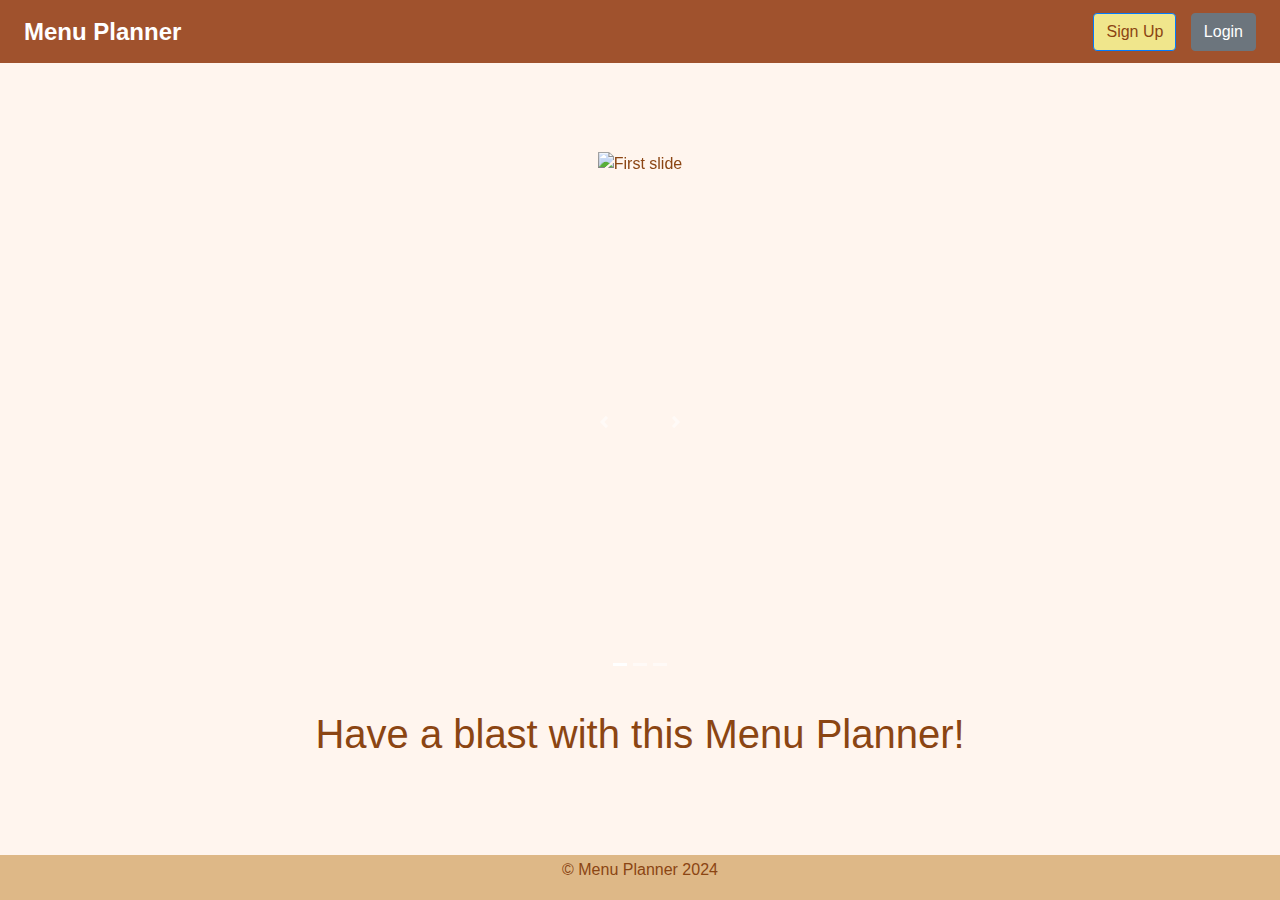
==== frontend/index.html @ 6685f235 "Main Page: added html + css" ====
<!DOCTYPE html>
<html lang="en">
<head>
    <meta charset="UTF-8">
    <meta name="viewport" content="width=device-width, initial-scale=1.0">
    <title>Menu Planner</title>
    <link rel="stylesheet" href="https://maxcdn.bootstrapcdn.com/bootstrap/4.5.2/css/bootstrap.min.css">
    <link rel="stylesheet" href="styles.css">
</head>
<body>

    <!-- Header Section -->
    <header class="d-flex justify-content-between align-items-center px-4">
        <div class="logo">Menu Planner</div>
        <div class="auth-buttons">
            <button class="btn btn-primary">Sign Up</button>
            <button class="btn btn-secondary">Login</button>
        </div>
    </header>

    <!-- Main Content Section -->
    <main class="carousel-container">
        <div id="carouselExampleIndicators" class="carousel slide" data-ride="carousel">
            <ol class="carousel-indicators">
                <li data-target="#carouselExampleIndicators" data-slide-to="0" class="active"></li>
                <li data-target="#carouselExampleIndicators" data-slide-to="1"></li>
                <li data-target="#carouselExampleIndicators" data-slide-to="2"></li>
            </ol>
            <div class="carousel-inner">
                <div class="carousel-item active">
                    <img src="" class="d-block w-100" alt="First slide">
                </div>
                <div class="carousel-item">
                    <img src="" class="d-block w-100" alt="Second slide">
                </div>
                <div class="carousel-item">
                    <img src="" class="d-block w-100" alt="Third slide">
                </div>
            </div>
            <a class="carousel-control-prev" href="#carouselExampleIndicators" role="button" data-slide="prev">
                <span class="carousel-control-prev-icon" aria-hidden="true"></span>
                <span class="sr-only">Previous</span>
            </a>
            <a class="carousel-control-next" href="#carouselExampleIndicators" role="button" data-slide="next">
                <span class="carousel-control-next-icon" aria-hidden="true"></span>
                <span class="sr-only">Next</span>
            </a>
        </div>
        <div class="main-text">
            <h1>Have a blast with this Menu Planner!</h1>
        </div>
    </main>

    <!-- Footer Section -->
    <footer class="text-center">
        <p>&copy; Menu Planner 2024</p>
    </footer>

    <!-- Bootstrap JavaScript Libraries -->
    <script src="https://code.jquery.com/jquery-3.5.1.slim.min.js"></script>
    <script src="https://cdn.jsdelivr.net/npm/@popperjs/core@2.5.2/dist/umd/popper.min.js"></script>
    <script src="https://maxcdn.bootstrapcdn.com/bootstrap/4.5.2/js/bootstrap.min.js"></script>
</body>
</html>
---- frontend/styles.css ----
/* General Reset */
* {
    margin: 0;
    padding: 0;
    box-sizing: border-box;
    font-family: Arial, sans-serif;
}

/* Color palette */
:root {
    --wood-brown: #A0522D;
    --light-wood: #DEB887;
    --dark-brown: #8B4513;
    --warm-yellow: #F0E68C;
    --cream: #FFF5EE;
}

/* Body styling */
body {
    background-color: var(--cream);
    color: var(--dark-brown);
    display: flex;
    flex-direction: column;
    min-height: 100vh; /* Ensure the body takes full viewport height */
}

/* Header styling */
header {
    background-color: var(--wood-brown);
    color: white;
    height: 7vh;
    display: flex;
    align-items: center;
    justify-content: space-between;
    padding: 0 1rem;
    flex-shrink: 0; /* Prevent shrinking when content overflows */
}

.logo {
    font-size: 1.5rem;
    font-weight: bold;
}

.auth-buttons .btn-primary {
    background-color: var(--warm-yellow);
    color: var(--dark-brown);
    margin-right: 10px;
}

/* Main Content Styling */
main {
    flex: 1; /* Ensure main content grows to fill available space */
    display: flex;
    flex-direction: column;
    align-items: center;
    justify-content: center;
    padding: 1rem;
}

.carousel-container {
    width: 100%;
}

.carousel img {
    height: 60vh;
    object-fit: cover;
    width: 100%; /* Ensure the image spans full width */
}

.main-text h1 {
    color: var(--dark-brown);
    margin-top: 2vh;
}

/* Footer styling */
footer {
    background-color: var(--light-wood);
    height: 5vh;
    display: flex;
    align-items: center;
    justify-content: center;
    flex-shrink: 0; /* Prevent footer from shrinking */
}
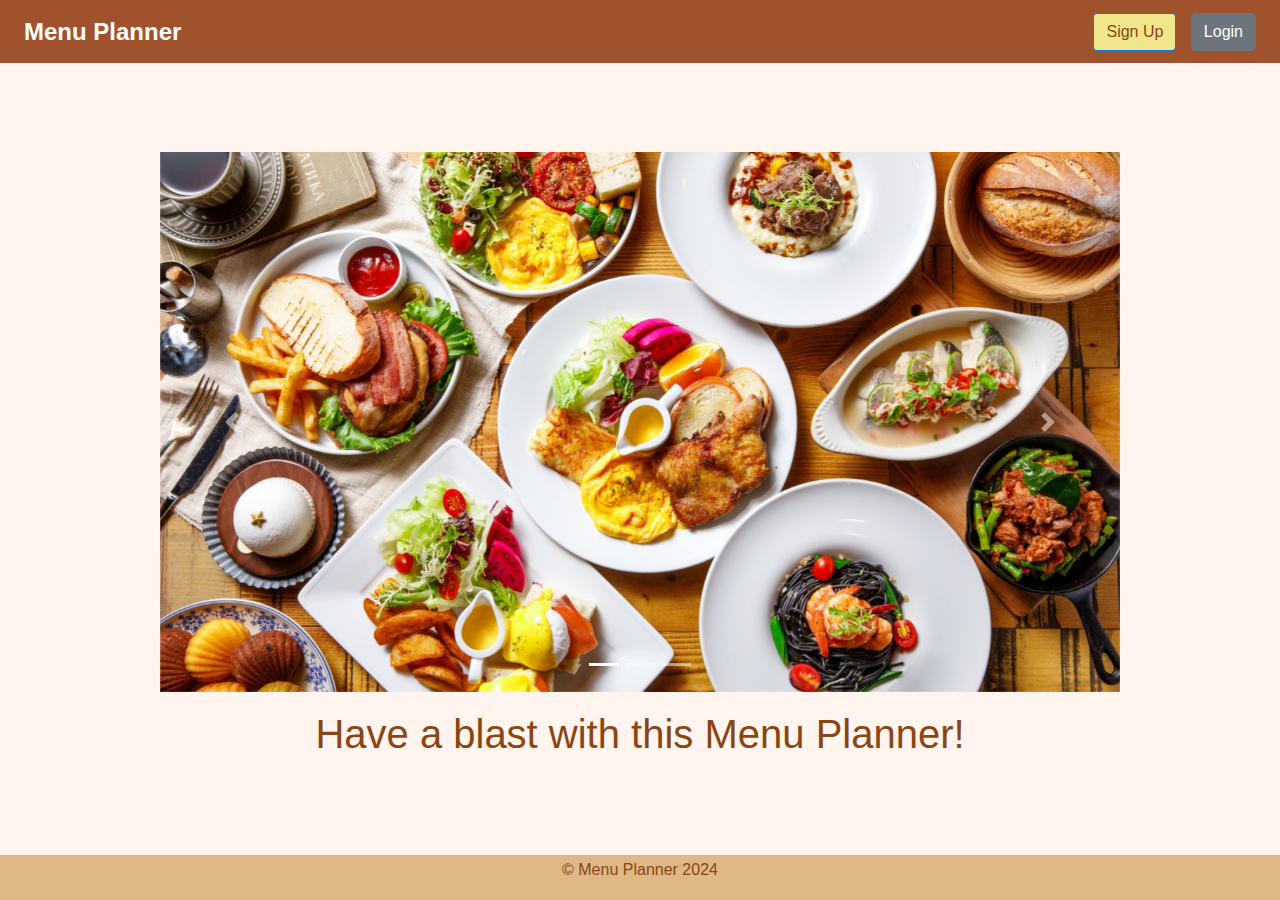
==== commit 9d08e90a: "MainPage add images" ====
--- a/frontend/index.html
+++ b/frontend/index.html
@@ -28,13 +28,13 @@
             </ol>
             <div class="carousel-inner">
                 <div class="carousel-item active">
-                    <img src="" class="d-block w-100" alt="First slide">
+                    <img src="images/carousel_1.jpg" class="d-block w-100" alt="First slide">
                 </div>
                 <div class="carousel-item">
-                    <img src="" class="d-block w-100" alt="Second slide">
+                    <img src="images/carousel_2.jpg" class="d-block w-100" alt="Second slide">
                 </div>
                 <div class="carousel-item">
-                    <img src="" class="d-block w-100" alt="Third slide">
+                    <img src="images/carousel_3.jpg" class="d-block w-100" alt="Third slide">
                 </div>
             </div>
             <a class="carousel-control-prev" href="#carouselExampleIndicators" role="button" data-slide="prev">
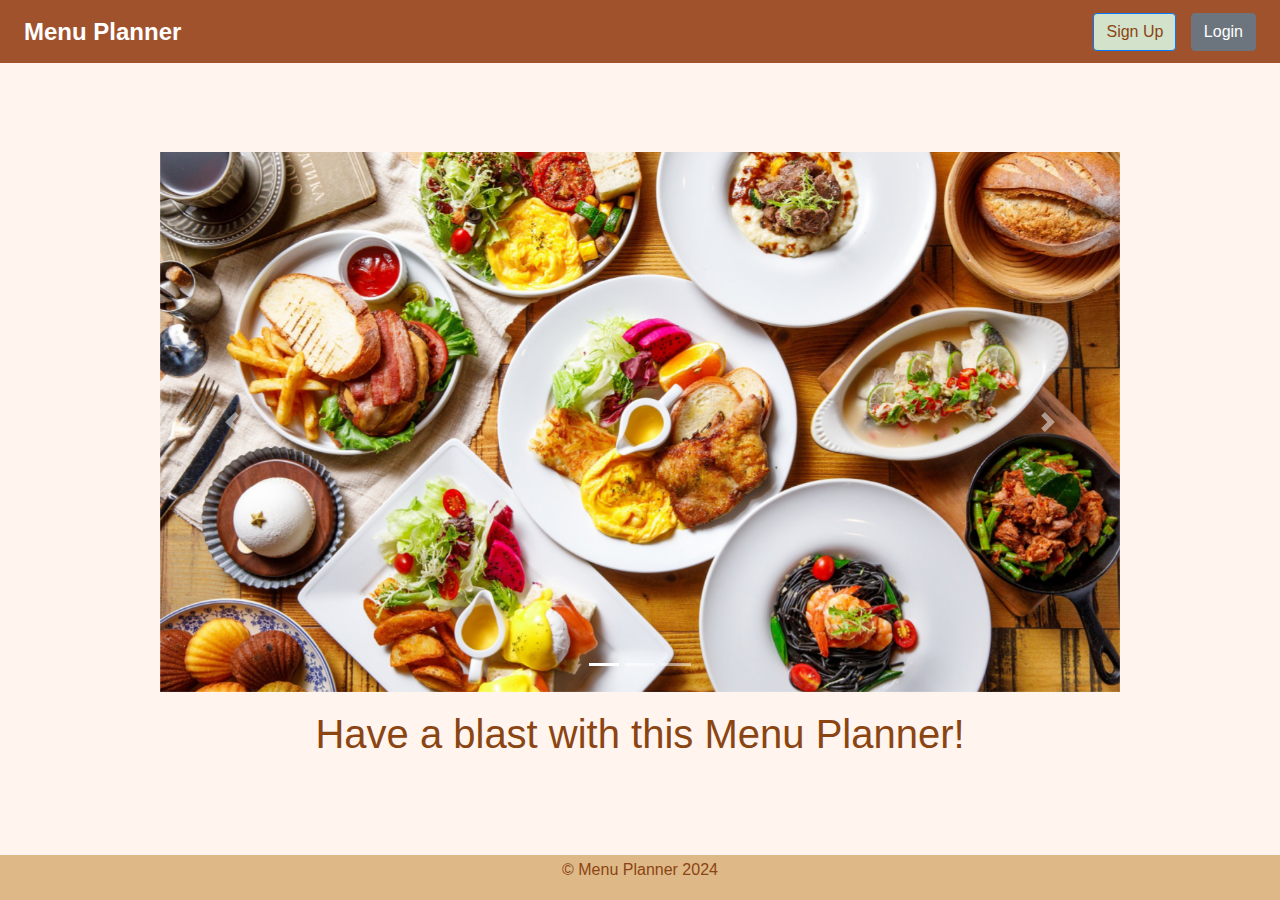
==== commit 1c6f350d: "WeeksPage add grid" ====
--- a/frontend/index.html
+++ b/frontend/index.html
@@ -60,5 +60,14 @@
     <script src="https://code.jquery.com/jquery-3.5.1.slim.min.js"></script>
     <script src="https://cdn.jsdelivr.net/npm/@popperjs/core@2.5.2/dist/umd/popper.min.js"></script>
     <script src="https://maxcdn.bootstrapcdn.com/bootstrap/4.5.2/js/bootstrap.min.js"></script>
+    <script>
+        // Navigation
+        document.querySelector('.btn-primary').addEventListener('click', function() {
+            window.location.href = 'weeks.html'; // Redirect to Main Page
+        });
+        document.querySelector('.btn-secondary').addEventListener('click', function() {
+            window.location.href = 'weeks.html'; // Redirect to Main Page
+        });
+    </script>
 </body>
 </html>
--- a/frontend/styles.css
+++ b/frontend/styles.css
@@ -11,7 +11,7 @@
     --wood-brown: #A0522D;
     --light-wood: #DEB887;
     --dark-brown: #8B4513;
-    --warm-yellow: #F0E68C;
+    --warm-green: #D3E2CA;
     --cream: #FFF5EE;
 }
 
@@ -42,7 +42,7 @@
 }
 
 .auth-buttons .btn-primary {
-    background-color: var(--warm-yellow);
+    background-color: var(--warm-green);
     color: var(--dark-brown);
     margin-right: 10px;
 }
@@ -56,6 +56,15 @@
     justify-content: center;
     padding: 1rem;
 }
+
+/*!* Main Content *!*/
+/*.main-content {*/
+/*    flex: 1;*/
+/*    display: flex;*/
+/*    justify-content: center;*/
+/*    align-items: center;*/
+/*    padding: 2rem;*/
+/*}*/
 
 .carousel-container {
     width: 100%;
@@ -72,6 +81,81 @@
     margin-top: 2vh;
 }
 
+/* Header updates for Personal Page */
+.user-info {
+    color: white;
+    font-size: 1rem;
+}
+
+.avatar {
+    width: 40px;
+    height: 40px;
+    border-radius: 50%;
+    object-fit: cover;
+}
+
+.username {
+    font-weight: bold;
+}
+
+.logout-btn {
+    background-color: #ff4d4d;
+    border: none;
+    padding: 5px 10px;
+    font-size: 0.9rem;
+    color: white;
+    cursor: pointer;
+}
+
+.logout-btn:hover {
+    background-color: #ff1a1a;
+}
+
+.week-grid {
+    display: grid;
+    grid-template-columns: repeat(3, 1fr); /* 3 columns */
+    gap: 2rem; /* Slightly larger gap between items */
+    width: 100%;
+    max-width: 1200px; /* Increased width for larger grid */
+}
+
+/* Placeholders: Larger size */
+.placeholder {
+    width: 100%;
+    height: 300px; /* Twice the height */
+    display: flex;
+    justify-content: center;
+    align-items: center;
+    font-size: 1.5rem; /* Slightly larger font */
+    border-radius: 10px;
+}
+
+/* Empty state */
+.placeholder.empty {
+    border: 2px dotted #ccc;
+    color: #ccc;
+}
+
+/* Filled states */
+.placeholder.created-week {
+    background-color: var(--warm-green);
+    color: var(--dark-brown);
+    font-weight: bold;
+    text-align: center;
+}
+
+.placeholder.add-week {
+    border: 2px dashed var(--wood-brown);
+    font-size: 2rem;
+    color: var(--wood-brown);
+    cursor: pointer;
+}
+
+.placeholder.add-week:hover {
+    background-color: var(--light-wood);
+    color: var(--dark-brown);
+}
+
 /* Footer styling */
 footer {
     background-color: var(--light-wood);
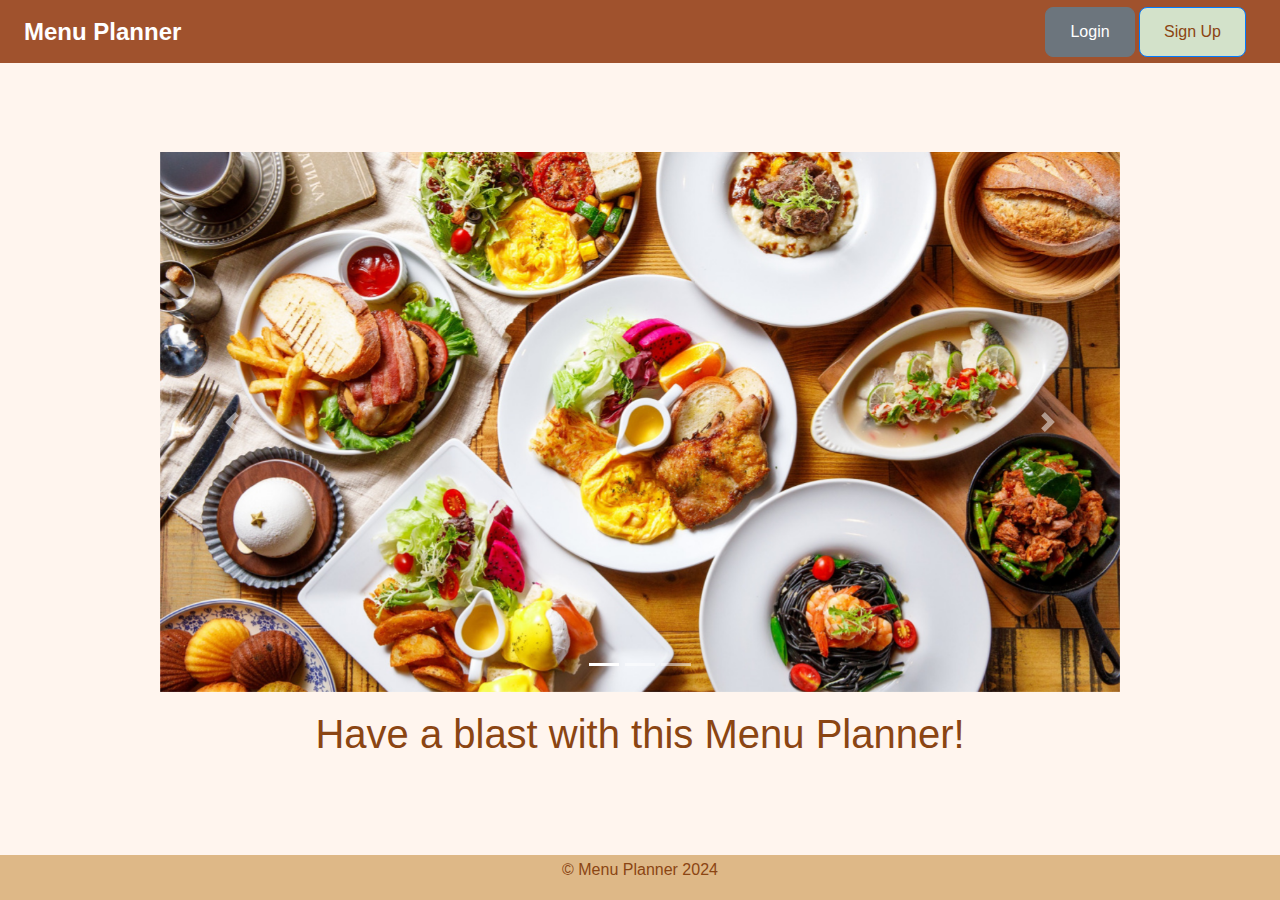
==== commit cbdd8786: "add alembic first migration" ====
--- a/frontend/index.html
+++ b/frontend/index.html
@@ -5,7 +5,7 @@
     <meta name="viewport" content="width=device-width, initial-scale=1.0">
     <title>Menu Planner</title>
     <link rel="stylesheet" href="https://maxcdn.bootstrapcdn.com/bootstrap/4.5.2/css/bootstrap.min.css">
-    <link rel="stylesheet" href="styles.css">
+    <link rel="stylesheet" href="css/styles.css">
 </head>
 <body>
 
@@ -13,8 +13,8 @@
     <header class="d-flex justify-content-between align-items-center px-4">
         <div class="logo">Menu Planner</div>
         <div class="auth-buttons">
-            <button class="btn btn-primary">Sign Up</button>
-            <button class="btn btn-secondary">Login</button>
+            <button class="btn btn-secondary" onclick="window.location.href='/login'">Login</button>
+            <button class="btn btn-primary" onclick="fetchWeeks('signup')">Sign Up</button>
         </div>
     </header>
 
@@ -60,14 +60,6 @@
     <script src="https://code.jquery.com/jquery-3.5.1.slim.min.js"></script>
     <script src="https://cdn.jsdelivr.net/npm/@popperjs/core@2.5.2/dist/umd/popper.min.js"></script>
     <script src="https://maxcdn.bootstrapcdn.com/bootstrap/4.5.2/js/bootstrap.min.js"></script>
-    <script>
-        // Navigation
-        document.querySelector('.btn-primary').addEventListener('click', function() {
-            window.location.href = 'weeks.html'; // Redirect to Main Page
-        });
-        document.querySelector('.btn-secondary').addEventListener('click', function() {
-            window.location.href = 'weeks.html'; // Redirect to Main Page
-        });
-    </script>
+    <script src="scripts/scripts.js"></script>
 </body>
 </html>
--- a/frontend/css/styles.css
+++ b/frontend/css/styles.css
@@ -0,0 +1,175 @@
+/* General Reset */
+* {
+    margin: 0;
+    padding: 0;
+    box-sizing: border-box;
+    font-family: Arial, sans-serif;
+}
+
+/* Color palette */
+:root {
+    --wood-brown: #A0522D;
+    --light-wood: #DEB887;
+    --dark-brown: #8B4513;
+    --warm-green: #D3E2CA;
+    --cream: #FFF5EE;
+}
+
+/* Body styling */
+body {
+    background-color: var(--cream);
+    color: var(--dark-brown);
+    display: flex;
+    flex-direction: column;
+    min-height: 100vh; /* Ensure the body takes full viewport height */
+}
+
+/* Header styling */
+header {
+    background-color: var(--wood-brown);
+    color: white;
+    height: 7vh;
+    display: flex;
+    align-items: center;
+    justify-content: space-between;
+    padding: 0 1rem;
+    flex-shrink: 0; /* Prevent shrinking when content overflows */
+}
+
+.logo {
+    font-size: 1.5rem;
+    font-weight: bold;
+}
+
+/* Uniform button sizes across the app */
+.btn {
+    font-size: 1rem;
+    padding: 0.75rem 1.5rem;
+    border-radius: 8px;
+}
+
+.btn-primary {
+    background-color: var(--warm-green);
+    color: var(--dark-brown);
+    margin-right: 10px;
+}
+
+/* Main Content Styling */
+main {
+    flex: 1; /* Ensure main content grows to fill available space */
+    display: flex;
+    flex-direction: column;
+    align-items: center;
+    justify-content: center;
+    padding: 1rem;
+}
+
+.carousel-container {
+    width: 100%;
+}
+
+.carousel img {
+    height: 60vh;
+    object-fit: cover;
+    width: 100%; /* Ensure the image spans full width */
+}
+
+.main-text h1 {
+    color: var(--dark-brown);
+    margin-top: 2vh;
+}
+
+/* Header updates for Personal Page */
+.user-info {
+    color: white;
+    font-size: 1rem;
+}
+
+.avatar {
+    width: 40px;
+    height: 40px;
+    border-radius: 50%;
+    object-fit: cover;
+}
+
+.username {
+    font-weight: bold;
+}
+
+.logout-btn {
+    background-color: #ff4d4d;
+    border: none;
+    padding: 5px 10px;
+    font-size: 0.9rem;
+    color: white;
+    cursor: pointer;
+}
+
+.logout-btn:hover {
+    background-color: #ff1a1a;
+}
+
+.week-grid {
+    display: grid;
+    grid-template-columns: repeat(3, 1fr); /* 3 columns */
+    gap: 2rem; /* Gap between items */
+    width: 100%;
+    max-width: 1200px; /* Maximum width */
+}
+
+.placeholder {
+    width: 100%;
+    height: min(20vw, 300px); /* Height adapts to viewport, minimum 300px */
+    display: flex;
+    justify-content: center;
+    align-items: center;
+    font-size: min(3vw, 1.5rem); /* Font size adapts, minimum 1.5rem */
+    border-radius: 10px;
+    border: 2px dotted #CCC;
+    transition: transform 0.2s ease; /* Adds a hover effect transition */
+}
+
+/* Add a hover effect for better UX */
+.placeholder.created-week:hover {
+    transform: scale(1.05); /* Slightly enlarge on hover */
+}
+
+.placeholder.add-week:hover {
+    transform: scale(1.05); /* Slightly enlarge on hover */
+}
+
+/* Empty state */
+.placeholder.empty {
+    border: 2px dotted #ccc;
+    color: #ccc;
+}
+
+/* Filled states */
+.placeholder.created-week {
+    background-color: var(--warm-green);
+    color: var(--dark-brown);
+    font-weight: bold;
+    text-align: center;
+}
+
+.placeholder.add-week {
+    border: 2px dashed var(--wood-brown);
+    font-size: 2rem;
+    color: var(--wood-brown);
+    cursor: pointer;
+}
+
+.placeholder.add-week:hover {
+    background-color: var(--light-wood);
+    color: var(--dark-brown);
+}
+
+/* Footer styling */
+footer {
+    background-color: var(--light-wood);
+    height: 5vh;
+    display: flex;
+    align-items: center;
+    justify-content: center;
+    flex-shrink: 0; /* Prevent footer from shrinking */
+}
